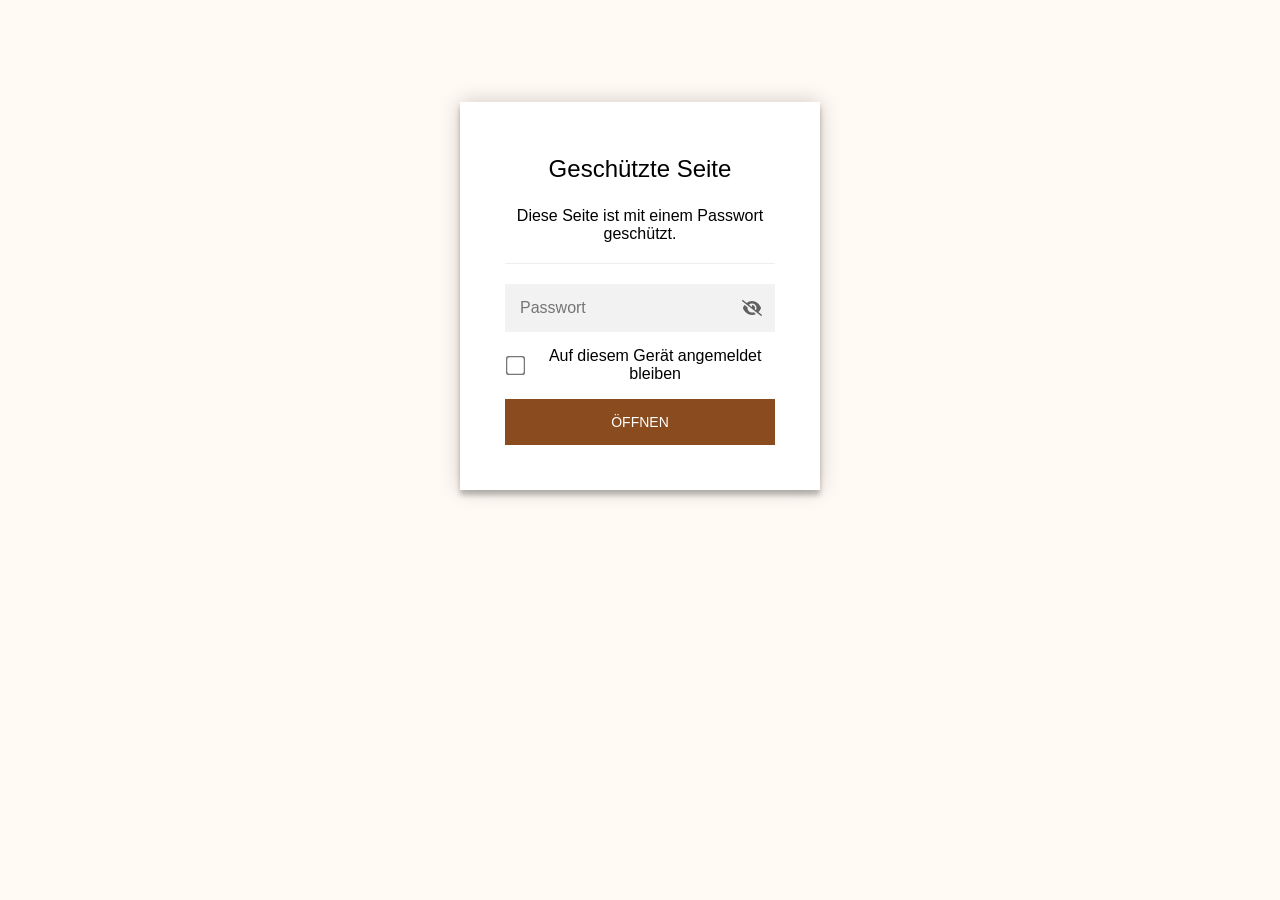
==== index.html @ 7a6bfa80 "Geschützte Seite (verschlüsselt)" ====
<!DOCTYPE html>
<html class="staticrypt-html">
    <head>
        <meta charset="utf-8" />
        <title>Geschützte Seite</title>
        <meta name="viewport" content="width=device-width, initial-scale=1" />

        <!-- do not cache this page -->
        <meta http-equiv="cache-control" content="max-age=0" />
        <meta http-equiv="cache-control" content="no-cache" />
        <meta http-equiv="expires" content="0" />
        <meta http-equiv="expires" content="Tue, 01 Jan 1980 1:00:00 GMT" />
        <meta http-equiv="pragma" content="no-cache" />

        <style>
            .staticrypt-hr {
                margin-top: 20px;
                margin-bottom: 20px;
                border: 0;
                border-top: 1px solid #eee;
            }

            .staticrypt-page {
                width: 360px;
                padding: 8% 0 0;
                margin: auto;
                box-sizing: border-box;
            }

            .staticrypt-form {
                position: relative;
                z-index: 1;
                background: #ffffff;
                max-width: 360px;
                margin: 0 auto 100px;
                padding: 45px;
                text-align: center;
                box-shadow: 0 0 20px 0 rgba(0, 0, 0, 0.2), 0 5px 5px 0 rgba(0, 0, 0, 0.24);
            }

            .staticrypt-form input[type="password"],
            input[type="text"] {
                background: inherit;
                border: 0;
                box-sizing: border-box; /* This ensures padding is included in the total width */
                font-size: 14px;
                outline: 0;
                padding: 15px 30px 15px 15px; /* Adjust the padding to ensure there is space for the icon */
                width: 100%;
            }

            .staticrypt-password-container {
                position: relative;
                outline: 0;
                background: #f2f2f2;
                width: 100%;
                border: 0;
                margin: 0 0 15px;
                box-sizing: border-box;
            }

            .staticrypt-toggle-password-visibility {
                cursor: pointer;
                height: 20px;
                opacity: 60%;
                padding: 13px;
                position: absolute;
                right: 0;
                top: 50%;
                transform: translateY(-50%);
                width: 20px;
            }

            .staticrypt-form .staticrypt-decrypt-button {
                text-transform: uppercase;
                outline: 0;
                background: #8a4b1f;
                width: 100%;
                border: 0;
                padding: 15px;
                color: #ffffff;
                font-size: 14px;
                cursor: pointer;
            }

            .staticrypt-form .staticrypt-decrypt-button:hover,
            .staticrypt-form .staticrypt-decrypt-button:active,
            .staticrypt-form .staticrypt-decrypt-button:focus {
                background: #8a4b1f;
                filter: brightness(92%);
            }

            .staticrypt-html {
                height: 100%;
            }

            .staticrypt-body {
                height: 100%;
                margin: 0;
            }

            .staticrypt-content {
                height: 100%;
                margin-bottom: 1em;
                background: #fffaf3;
                font-family: "Arial", sans-serif;
                -webkit-font-smoothing: antialiased;
                -moz-osx-font-smoothing: grayscale;
            }

            .staticrypt-instructions {
                margin-top: -1em;
                margin-bottom: 1em;
            }

            .staticrypt-title {
                font-size: 1.5em;
            }

            label.staticrypt-remember {
                display: flex;
                align-items: center;
                margin-bottom: 1em;
            }

            .staticrypt-remember input[type="checkbox"] {
                transform: scale(1.5);
                margin-right: 1em;
            }

            .hidden {
                display: none !important;
            }

            .staticrypt-spinner-container {
                height: 100%;
                display: flex;
                align-items: center;
                justify-content: center;
            }

            .staticrypt-spinner {
                display: inline-block;
                width: 2rem;
                height: 2rem;
                vertical-align: text-bottom;
                border: 0.25em solid gray;
                border-right-color: transparent;
                border-radius: 50%;
                -webkit-animation: spinner-border 0.75s linear infinite;
                animation: spinner-border 0.75s linear infinite;
                animation-duration: 0.75s;
                animation-timing-function: linear;
                animation-delay: 0s;
                animation-iteration-count: infinite;
                animation-direction: normal;
                animation-fill-mode: none;
                animation-play-state: running;
                animation-name: spinner-border;
            }

            @keyframes spinner-border {
                100% {
                    transform: rotate(360deg);
                }
            }

            @media screen and (-webkit-min-device-pixel-ratio: 0) {
                .staticrypt-form input[type="password"],
                input[type="text"] {
                    font-size: 16px;
                }
            }
        </style>
    </head>

    <body class="staticrypt-body">
        <div id="staticrypt_loading" class="staticrypt-spinner-container">
            <div class="staticrypt-spinner"></div>
        </div>

        <div id="staticrypt_content" class="staticrypt-content hidden">
            <div class="staticrypt-page">
                <div class="staticrypt-form">
                    <div class="staticrypt-instructions">
                        <p class="staticrypt-title">Geschützte Seite</p>
                        <p>Diese Seite ist mit einem Passwort geschützt.</p>
                    </div>

                    <hr class="staticrypt-hr" />

                    <form id="staticrypt-form" action="#" method="post">
                        <div class="staticrypt-password-container">
                            <input
                                id="staticrypt-password"
                                type="password"
                                name="password"
                                placeholder="Passwort"
                                autofocus
                            />

                            <img
                                class="staticrypt-toggle-password-visibility"
                                alt="Show password"
                                title="Show password"
                                src="[data-uri]"
                            />
                        </div>

                        <label id="staticrypt-remember-label" class="staticrypt-remember hidden">
                            <input id="staticrypt-remember" type="checkbox" name="remember" />
                            Auf diesem Gerät angemeldet bleiben
                        </label>

                        <input type="submit" class="staticrypt-decrypt-button" value="Öffnen" />
                    </form>
                </div>
            </div>
        </div>

        <script>
            // these variables will be filled when generating the file - the template format is 'variable_name'
            const staticryptInitiator = ((function(){
  const exports = {};
  const cryptoEngine = ((function(){
  const exports = {};
  const { subtle } = crypto;

const IV_BITS = 16 * 8;
const HEX_BITS = 4;
const ENCRYPTION_ALGO = "AES-CBC";

/**
 * Translates between utf8 encoded hexadecimal strings
 * and Uint8Array bytes.
 */
const HexEncoder = {
    /**
     * hex string -> bytes
     * @param {string} hexString
     * @returns {Uint8Array}
     */
    parse: function (hexString) {
        if (hexString.length % 2 !== 0) throw "Invalid hexString";
        const arrayBuffer = new Uint8Array(hexString.length / 2);

        for (let i = 0; i < hexString.length; i += 2) {
            const byteValue = parseInt(hexString.substring(i, i + 2), 16);
            if (isNaN(byteValue)) {
                throw "Invalid hexString";
            }
            arrayBuffer[i / 2] = byteValue;
        }
        return arrayBuffer;
    },

    /**
     * bytes -> hex string
     * @param {Uint8Array} bytes
     * @returns {string}
     */
    stringify: function (bytes) {
        const hexBytes = [];

        for (let i = 0; i < bytes.length; ++i) {
            let byteString = bytes[i].toString(16);
            if (byteString.length < 2) {
                byteString = "0" + byteString;
            }
            hexBytes.push(byteString);
        }
        return hexBytes.join("");
    },
};

/**
 * Translates between utf8 strings and Uint8Array bytes.
 */
const UTF8Encoder = {
    parse: function (str) {
        return new TextEncoder().encode(str);
    },

    stringify: function (bytes) {
        return new TextDecoder().decode(bytes);
    },
};

/**
 * Salt and encrypt a msg with a password.
 */
async function encrypt(msg, hashedPassword) {
    // Must be 16 bytes, unpredictable, and preferably cryptographically random. However, it need not be secret.
    // https://developer.mozilla.org/en-US/docs/Web/API/SubtleCrypto/encrypt#parameters
    const iv = crypto.getRandomValues(new Uint8Array(IV_BITS / 8));

    const key = await subtle.importKey("raw", HexEncoder.parse(hashedPassword), ENCRYPTION_ALGO, false, ["encrypt"]);

    const encrypted = await subtle.encrypt(
        {
            name: ENCRYPTION_ALGO,
            iv: iv,
        },
        key,
        UTF8Encoder.parse(msg)
    );

    // iv will be 32 hex characters, we prepend it to the ciphertext for use in decryption
    return HexEncoder.stringify(iv) + HexEncoder.stringify(new Uint8Array(encrypted));
}
exports.encrypt = encrypt;

/**
 * Decrypt a salted msg using a password.
 *
 * @param {string} encryptedMsg
 * @param {string} hashedPassword
 * @returns {Promise<string>}
 */
async function decrypt(encryptedMsg, hashedPassword) {
    const ivLength = IV_BITS / HEX_BITS;
    const iv = HexEncoder.parse(encryptedMsg.substring(0, ivLength));
    const encrypted = encryptedMsg.substring(ivLength);

    const key = await subtle.importKey("raw", HexEncoder.parse(hashedPassword), ENCRYPTION_ALGO, false, ["decrypt"]);

    const outBuffer = await subtle.decrypt(
        {
            name: ENCRYPTION_ALGO,
            iv: iv,
        },
        key,
        HexEncoder.parse(encrypted)
    );

    return UTF8Encoder.stringify(new Uint8Array(outBuffer));
}
exports.decrypt = decrypt;

/**
 * Salt and hash the password so it can be stored in localStorage without opening a password reuse vulnerability.
 *
 * @param {string} password
 * @param {string} salt
 * @returns {Promise<string>}
 */
async function hashPassword(password, salt) {
    // we hash the password in multiple steps, each adding more iterations. This is because we used to allow less
    // iterations, so for backward compatibility reasons, we need to support going from that to more iterations.
    let hashedPassword = await hashLegacyRound(password, salt);

    hashedPassword = await hashSecondRound(hashedPassword, salt);

    return hashThirdRound(hashedPassword, salt);
}
exports.hashPassword = hashPassword;

/**
 * This hashes the password with 1k iterations. This is a low number, we need this function to support backwards
 * compatibility.
 *
 * @param {string} password
 * @param {string} salt
 * @returns {Promise<string>}
 */
function hashLegacyRound(password, salt) {
    return pbkdf2(password, salt, 1000, "SHA-1");
}
exports.hashLegacyRound = hashLegacyRound;

/**
 * Add a second round of iterations. This is because we used to use 1k, so for backwards compatibility with
 * remember-me/autodecrypt links, we need to support going from that to more iterations.
 *
 * @param hashedPassword
 * @param salt
 * @returns {Promise<string>}
 */
function hashSecondRound(hashedPassword, salt) {
    return pbkdf2(hashedPassword, salt, 14000, "SHA-256");
}
exports.hashSecondRound = hashSecondRound;

/**
 * Add a third round of iterations to bring total number to 600k. This is because we used to use 1k, then 15k, so for
 * backwards compatibility with remember-me/autodecrypt links, we need to support going from that to more iterations.
 *
 * @param hashedPassword
 * @param salt
 * @returns {Promise<string>}
 */
function hashThirdRound(hashedPassword, salt) {
    return pbkdf2(hashedPassword, salt, 585000, "SHA-256");
}
exports.hashThirdRound = hashThirdRound;

/**
 * Salt and hash the password so it can be stored in localStorage without opening a password reuse vulnerability.
 *
 * @param {string} password
 * @param {string} salt
 * @param {int} iterations
 * @param {string} hashAlgorithm
 * @returns {Promise<string>}
 */
async function pbkdf2(password, salt, iterations, hashAlgorithm) {
    const key = await subtle.importKey("raw", UTF8Encoder.parse(password), "PBKDF2", false, ["deriveBits"]);

    const keyBytes = await subtle.deriveBits(
        {
            name: "PBKDF2",
            hash: hashAlgorithm,
            iterations,
            salt: UTF8Encoder.parse(salt),
        },
        key,
        256
    );

    return HexEncoder.stringify(new Uint8Array(keyBytes));
}

function generateRandomSalt() {
    const bytes = crypto.getRandomValues(new Uint8Array(128 / 8));

    return HexEncoder.stringify(new Uint8Array(bytes));
}
exports.generateRandomSalt = generateRandomSalt;

async function signMessage(hashedPassword, message) {
    const key = await subtle.importKey(
        "raw",
        HexEncoder.parse(hashedPassword),
        {
            name: "HMAC",
            hash: "SHA-256",
        },
        false,
        ["sign"]
    );
    const signature = await subtle.sign("HMAC", key, UTF8Encoder.parse(message));

    return HexEncoder.stringify(new Uint8Array(signature));
}
exports.signMessage = signMessage;

function getRandomAlphanum() {
    const possibleCharacters = "abcdefghijklmnopqrstuvwxyzABCDEFGHIJKLMNOPQRSTUVWXYZ0123456789";

    let byteArray;
    let parsedInt;

    // Keep generating new random bytes until we get a value that falls
    // within a range that can be evenly divided by possibleCharacters.length
    do {
        byteArray = crypto.getRandomValues(new Uint8Array(1));
        // extract the lowest byte to get an int from 0 to 255 (probably unnecessary, since we're only generating 1 byte)
        parsedInt = byteArray[0] & 0xff;
    } while (parsedInt >= 256 - (256 % possibleCharacters.length));

    // Take the modulo of the parsed integer to get a random number between 0 and totalLength - 1
    const randomIndex = parsedInt % possibleCharacters.length;

    return possibleCharacters[randomIndex];
}

/**
 * Generate a random string of a given length.
 *
 * @param {int} length
 * @returns {string}
 */
function generateRandomString(length) {
    let randomString = "";

    for (let i = 0; i < length; i++) {
        randomString += getRandomAlphanum();
    }

    return randomString;
}
exports.generateRandomString = generateRandomString;

  return exports;
})());
const codec = ((function(){
  const exports = {};
  /**
 * Initialize the codec with the provided cryptoEngine - this return functions to encode and decode messages.
 *
 * @param cryptoEngine - the engine to use for encryption / decryption
 */
function init(cryptoEngine) {
    const exports = {};

    /**
     * Top-level function for encoding a message.
     * Includes password hashing, encryption, and signing.
     *
     * @param {string} msg
     * @param {string} password
     * @param {string} salt
     *
     * @returns {string} The encoded text
     */
    async function encode(msg, password, salt) {
        const hashedPassword = await cryptoEngine.hashPassword(password, salt);

        const encrypted = await cryptoEngine.encrypt(msg, hashedPassword);

        // we use the hashed password in the HMAC because this is effectively what will be used a password (so we can store
        // it in localStorage safely, we don't use the clear text password)
        const hmac = await cryptoEngine.signMessage(hashedPassword, encrypted);

        return hmac + encrypted;
    }
    exports.encode = encode;

    /**
     * Encode using a password that has already been hashed. This is useful to encode multiple messages in a row, that way
     * we don't need to hash the password multiple times.
     *
     * @param {string} msg
     * @param {string} hashedPassword
     *
     * @returns {string} The encoded text
     */
    async function encodeWithHashedPassword(msg, hashedPassword) {
        const encrypted = await cryptoEngine.encrypt(msg, hashedPassword);

        // we use the hashed password in the HMAC because this is effectively what will be used a password (so we can store
        // it in localStorage safely, we don't use the clear text password)
        const hmac = await cryptoEngine.signMessage(hashedPassword, encrypted);

        return hmac + encrypted;
    }
    exports.encodeWithHashedPassword = encodeWithHashedPassword;

    /**
     * Top-level function for decoding a message.
     * Includes signature check and decryption.
     *
     * @param {string} signedMsg
     * @param {string} hashedPassword
     * @param {string} salt
     * @param {int} backwardCompatibleAttempt
     * @param {string} originalPassword
     *
     * @returns {Object} {success: true, decoded: string} | {success: false, message: string}
     */
    async function decode(signedMsg, hashedPassword, salt, backwardCompatibleAttempt = 0, originalPassword = "") {
        const encryptedHMAC = signedMsg.substring(0, 64);
        const encryptedMsg = signedMsg.substring(64);
        const decryptedHMAC = await cryptoEngine.signMessage(hashedPassword, encryptedMsg);

        if (decryptedHMAC !== encryptedHMAC) {
            // we have been raising the number of iterations in the hashing algorithm multiple times, so to support the old
            // remember-me/autodecrypt links we need to try bringing the old hashes up to speed.
            originalPassword = originalPassword || hashedPassword;
            if (backwardCompatibleAttempt === 0) {
                const updatedHashedPassword = await cryptoEngine.hashThirdRound(originalPassword, salt);

                return decode(signedMsg, updatedHashedPassword, salt, backwardCompatibleAttempt + 1, originalPassword);
            }
            if (backwardCompatibleAttempt === 1) {
                let updatedHashedPassword = await cryptoEngine.hashSecondRound(originalPassword, salt);
                updatedHashedPassword = await cryptoEngine.hashThirdRound(updatedHashedPassword, salt);

                return decode(signedMsg, updatedHashedPassword, salt, backwardCompatibleAttempt + 1, originalPassword);
            }

            return { success: false, message: "Signature mismatch" };
        }

        return {
            success: true,
            decoded: await cryptoEngine.decrypt(encryptedMsg, hashedPassword),
        };
    }
    exports.decode = decode;

    return exports;
}
exports.init = init;

  return exports;
})());
const decode = codec.init(cryptoEngine).decode;

/**
 * Initialize the staticrypt module, that exposes functions callbable by the password_template.
 *
 * @param {{
 *  staticryptEncryptedMsgUniqueVariableName: string,
 *  isRememberEnabled: boolean,
 *  rememberDurationInDays: number,
 *  staticryptSaltUniqueVariableName: string,
 * }} staticryptConfig - object of data that is stored on the password_template at encryption time.
 *
 * @param {{
 *  rememberExpirationKey: string,
 *  rememberPassphraseKey: string,
 *  replaceHtmlCallback: function,
 *  clearLocalStorageCallback: function,
 * }} templateConfig - object of data that can be configured by a custom password_template.
 */
function init(staticryptConfig, templateConfig) {
    const exports = {};

    /**
     * Decrypt our encrypted page, replace the whole HTML.
     *
     * @param {string} hashedPassword
     * @returns {Promise<boolean>}
     */
    async function decryptAndReplaceHtml(hashedPassword) {
        const { staticryptEncryptedMsgUniqueVariableName, staticryptSaltUniqueVariableName } = staticryptConfig;
        const { replaceHtmlCallback } = templateConfig;

        const result = await decode(
            staticryptEncryptedMsgUniqueVariableName,
            hashedPassword,
            staticryptSaltUniqueVariableName
        );
        if (!result.success) {
            return false;
        }
        const plainHTML = result.decoded;

        // if the user configured a callback call it, otherwise just replace the whole HTML
        if (typeof replaceHtmlCallback === "function") {
            replaceHtmlCallback(plainHTML);
        } else {
            document.write(plainHTML);
            document.close();
        }

        return true;
    }

    /**
     * Attempt to decrypt the page and replace the whole HTML.
     *
     * @param {string} password
     * @param {boolean} isRememberChecked
     *
     * @returns {Promise<{isSuccessful: boolean, hashedPassword?: string}>} - we return an object, so that if we want to
     *   expose more information in the future we can do it without breaking the password_template
     */
    async function handleDecryptionOfPage(password, isRememberChecked) {
        const { staticryptSaltUniqueVariableName } = staticryptConfig;

        // decrypt and replace the whole page
        const hashedPassword = await cryptoEngine.hashPassword(password, staticryptSaltUniqueVariableName);
        return handleDecryptionOfPageFromHash(hashedPassword, isRememberChecked);
    }
    exports.handleDecryptionOfPage = handleDecryptionOfPage;

    async function handleDecryptionOfPageFromHash(hashedPassword, isRememberChecked) {
        const { isRememberEnabled, rememberDurationInDays } = staticryptConfig;
        const { rememberExpirationKey, rememberPassphraseKey } = templateConfig;

        const isDecryptionSuccessful = await decryptAndReplaceHtml(hashedPassword);

        if (!isDecryptionSuccessful) {
            return {
                isSuccessful: false,
                hashedPassword,
            };
        }

        // remember the hashedPassword and set its expiration if necessary
        if (isRememberEnabled && isRememberChecked) {
            window.localStorage.setItem(rememberPassphraseKey, hashedPassword);

            // set the expiration if the duration isn't 0 (meaning no expiration)
            if (rememberDurationInDays > 0) {
                window.localStorage.setItem(
                    rememberExpirationKey,
                    (new Date().getTime() + rememberDurationInDays * 24 * 60 * 60 * 1000).toString()
                );
            }
        }

        return {
            isSuccessful: true,
            hashedPassword,
        };
    }
    exports.handleDecryptionOfPageFromHash = handleDecryptionOfPageFromHash;

    /**
     * Clear localstorage from staticrypt related values
     */
    function clearLocalStorage() {
        const { clearLocalStorageCallback, rememberExpirationKey, rememberPassphraseKey } = templateConfig;

        if (typeof clearLocalStorageCallback === "function") {
            clearLocalStorageCallback();
        } else {
            localStorage.removeItem(rememberPassphraseKey);
            localStorage.removeItem(rememberExpirationKey);
        }
    }

    async function handleDecryptOnLoad() {
        let isSuccessful = await decryptOnLoadFromUrl();

        if (!isSuccessful) {
            isSuccessful = await decryptOnLoadFromRememberMe();
        }

        return { isSuccessful };
    }
    exports.handleDecryptOnLoad = handleDecryptOnLoad;

    /**
     * Clear storage if we are logging out
     *
     * @returns {boolean} - whether we logged out
     */
    function logoutIfNeeded() {
        const logoutKey = "staticrypt_logout";

        // handle logout through query param
        const queryParams = new URLSearchParams(window.location.search);
        if (queryParams.has(logoutKey)) {
            clearLocalStorage();
            return true;
        }

        // handle logout through URL fragment
        const hash = window.location.hash.substring(1);
        if (hash.includes(logoutKey)) {
            clearLocalStorage();
            return true;
        }

        return false;
    }

    /**
     * To be called on load: check if we want to try to decrypt and replace the HTML with the decrypted content, and
     * try to do it if needed.
     *
     * @returns {Promise<boolean>} true if we derypted and replaced the whole page, false otherwise
     */
    async function decryptOnLoadFromRememberMe() {
        const { rememberDurationInDays } = staticryptConfig;
        const { rememberExpirationKey, rememberPassphraseKey } = templateConfig;

        // if we are login out, terminate
        if (logoutIfNeeded()) {
            return false;
        }

        // if there is expiration configured, check if we're not beyond the expiration
        if (rememberDurationInDays && rememberDurationInDays > 0) {
            const expiration = localStorage.getItem(rememberExpirationKey),
                isExpired = expiration && new Date().getTime() > parseInt(expiration);

            if (isExpired) {
                clearLocalStorage();
                return false;
            }
        }

        const hashedPassword = localStorage.getItem(rememberPassphraseKey);

        if (hashedPassword) {
            // try to decrypt
            const isDecryptionSuccessful = await decryptAndReplaceHtml(hashedPassword);

            // if the decryption is unsuccessful the password might be wrong - silently clear the saved data and let
            // the user fill the password form again
            if (!isDecryptionSuccessful) {
                clearLocalStorage();
                return false;
            }

            return true;
        }

        return false;
    }

    async function decryptOnLoadFromUrl() {
        const passwordKey = "staticrypt_pwd";
        const rememberMeKey = "remember_me";

        // try to get the password from the query param (for backward compatibility - we now want to avoid this method,
        // since it sends the hashed password to the server which isn't needed)
        const queryParams = new URLSearchParams(window.location.search);
        const hashedPasswordQuery = queryParams.get(passwordKey);
        const rememberMeQuery = queryParams.get(rememberMeKey);

        const urlFragment = window.location.hash.substring(1);
        // get the password from the url fragment
        const hashedPasswordRegexMatch = urlFragment.match(new RegExp(passwordKey + "=([^&]*)"));
        const hashedPasswordFragment = hashedPasswordRegexMatch ? hashedPasswordRegexMatch[1] : null;
        const rememberMeFragment = urlFragment.includes(rememberMeKey);

        const hashedPassword = hashedPasswordFragment || hashedPasswordQuery;
        const rememberMe = rememberMeFragment || rememberMeQuery;

        if (hashedPassword) {
            return handleDecryptionOfPageFromHash(hashedPassword, rememberMe);
        }

        return false;
    }

    return exports;
}
exports.init = init;

  return exports;
})());
            const templateError = "Falsches Passwort",
                templateToggleAltShow = "Show password",
                templateToggleAltHide = "Hide password",
                isRememberEnabled = true,
                staticryptConfig = {"staticryptEncryptedMsgUniqueVariableName":"[base64]","isRememberEnabled":true,"rememberDurationInDays":30,"staticryptSaltUniqueVariableName":"6c68aaf7e4cd786eb8b55f18b19da96d"};

            // you can edit these values to customize some of the behavior of StatiCrypt
            const templateConfig = {
                rememberExpirationKey: "staticrypt_expiration",
                rememberPassphraseKey: "staticrypt_passphrase",
                replaceHtmlCallback: null,
                clearLocalStorageCallback: null,
            };

            // init the staticrypt engine
            const staticrypt = staticryptInitiator.init(staticryptConfig, templateConfig);

            // try to automatically decrypt on load if there is a saved password
            window.onload = async function () {
                const { isSuccessful } = await staticrypt.handleDecryptOnLoad();

                // if we didn't decrypt anything on load, show the password prompt. Otherwise the content has already been
                // replaced, no need to do anything
                if (!isSuccessful) {
                    // hide loading screen
                    document.getElementById("staticrypt_loading").classList.add("hidden");
                    document.getElementById("staticrypt_content").classList.remove("hidden");
                    document.getElementById("staticrypt-password").focus();

                    // show the remember me checkbox
                    if (isRememberEnabled) {
                        document.getElementById("staticrypt-remember-label").classList.remove("hidden");
                    }
                }
            };

            // toggle password visibility
            const toggleIcon = document.querySelector(".staticrypt-toggle-password-visibility");
            // these two icons are coming from FontAwesome
            const imgSrcEyeClosed =
                "[data-uri]";
            const imgSrcEyeOpened =
                "[data-uri]";
            toggleIcon.addEventListener("click", function () {
                const passwordInput = document.getElementById("staticrypt-password");
                if (passwordInput.type === "password") {
                    passwordInput.type = "text";
                    toggleIcon.src = imgSrcEyeOpened;
                    toggleIcon.alt = templateToggleAltHide;
                    toggleIcon.title = templateToggleAltHide;
                } else {
                    passwordInput.type = "password";
                    toggleIcon.src = imgSrcEyeClosed;
                    toggleIcon.alt = templateToggleAltShow;
                    toggleIcon.title = templateToggleAltShow;
                }
            });

            // handle password form submission
            document.getElementById("staticrypt-form").addEventListener("submit", async function (e) {
                e.preventDefault();

                const password = document.getElementById("staticrypt-password").value,
                    isRememberChecked = document.getElementById("staticrypt-remember").checked;

                const { isSuccessful } = await staticrypt.handleDecryptionOfPage(password, isRememberChecked);

                if (!isSuccessful) {
                    alert(templateError);
                }
            });
        </script>
    </body>
</html>
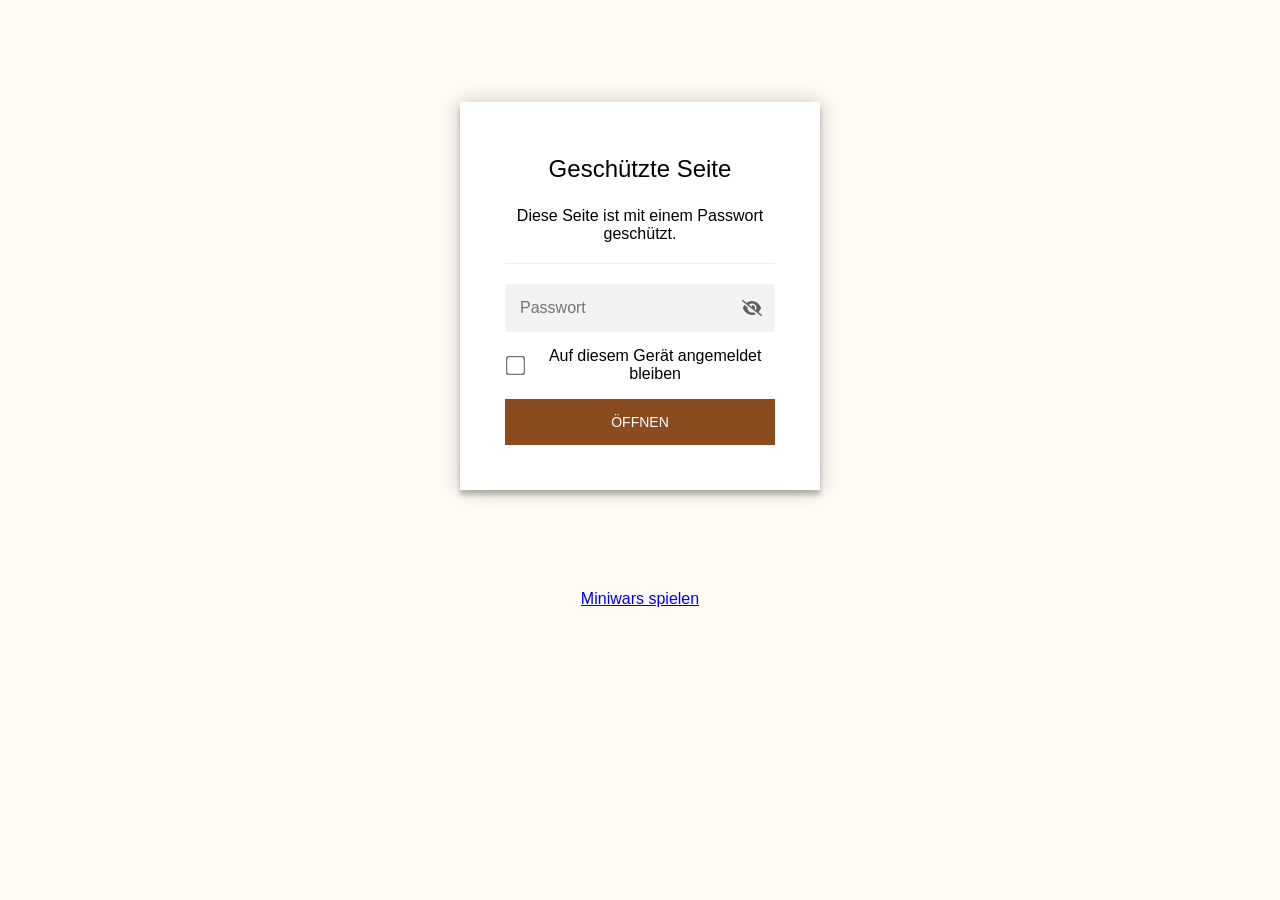
==== commit 4f122dd6: "T18: Veröffentlichung (Link auf Startseite, README) Co-Authored-By: Claude Sonnet 5.5 <noreply@anthr" ====
--- a/index.html
+++ b/index.html
@@ -215,6 +215,7 @@
                         <input type="submit" class="staticrypt-decrypt-button" value="Öffnen" />
                     </form>
                 </div>
+                <p style="text-align:center"><a href="game/">Miniwars spielen</a></p>
             </div>
         </div>
 
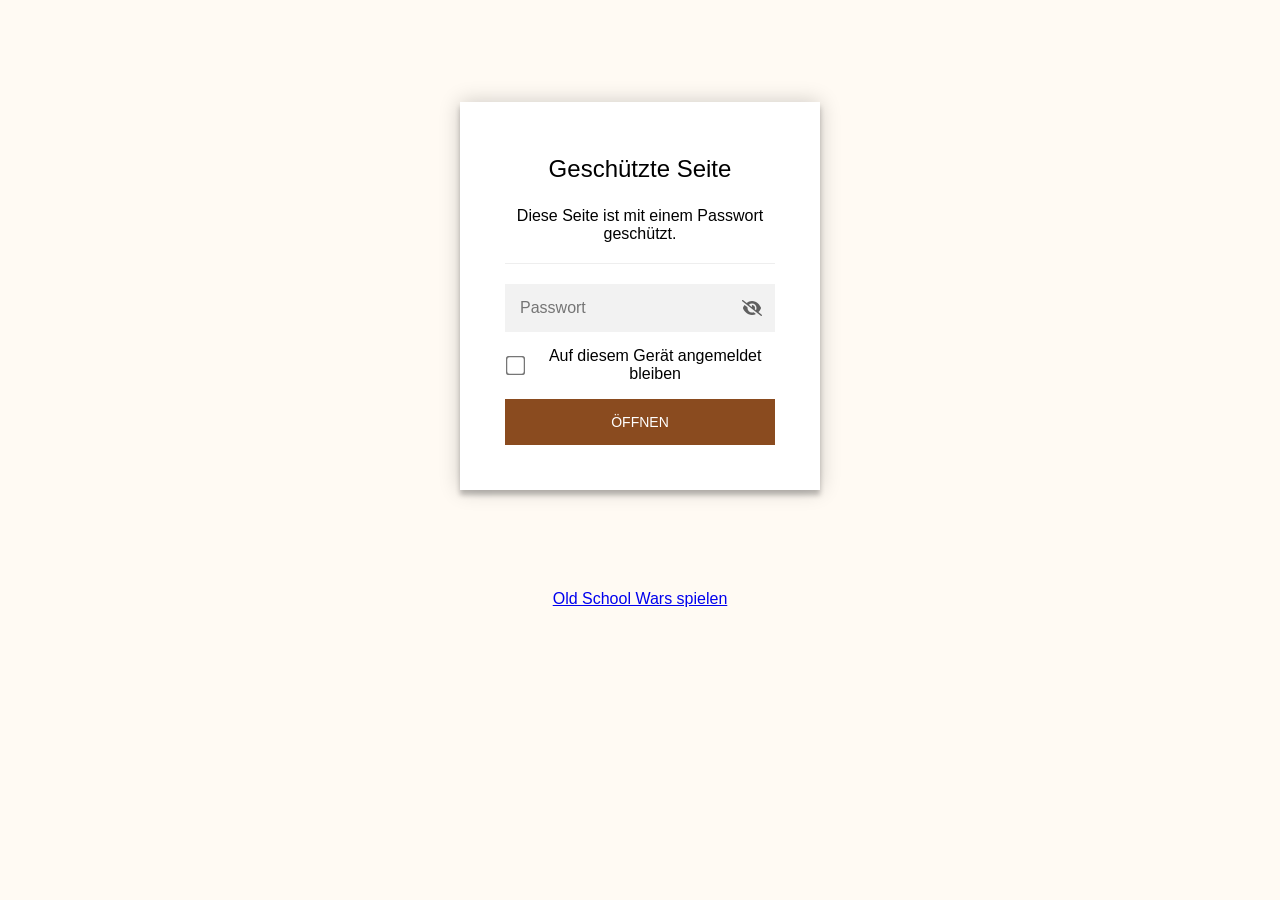
==== commit 065ddc59: "T19: Umbenennung zu Old School Wars Co-Authored-By: Claude Opus 5.5 <noreply@anthropic.com> Claude-S" ====
--- a/index.html
+++ b/index.html
@@ -215,7 +215,7 @@
                         <input type="submit" class="staticrypt-decrypt-button" value="Öffnen" />
                     </form>
                 </div>
-                <p style="text-align:center"><a href="game/">Miniwars spielen</a></p>
+                <p style="text-align:center"><a href="game/">Old School Wars spielen</a></p>
             </div>
         </div>
 
